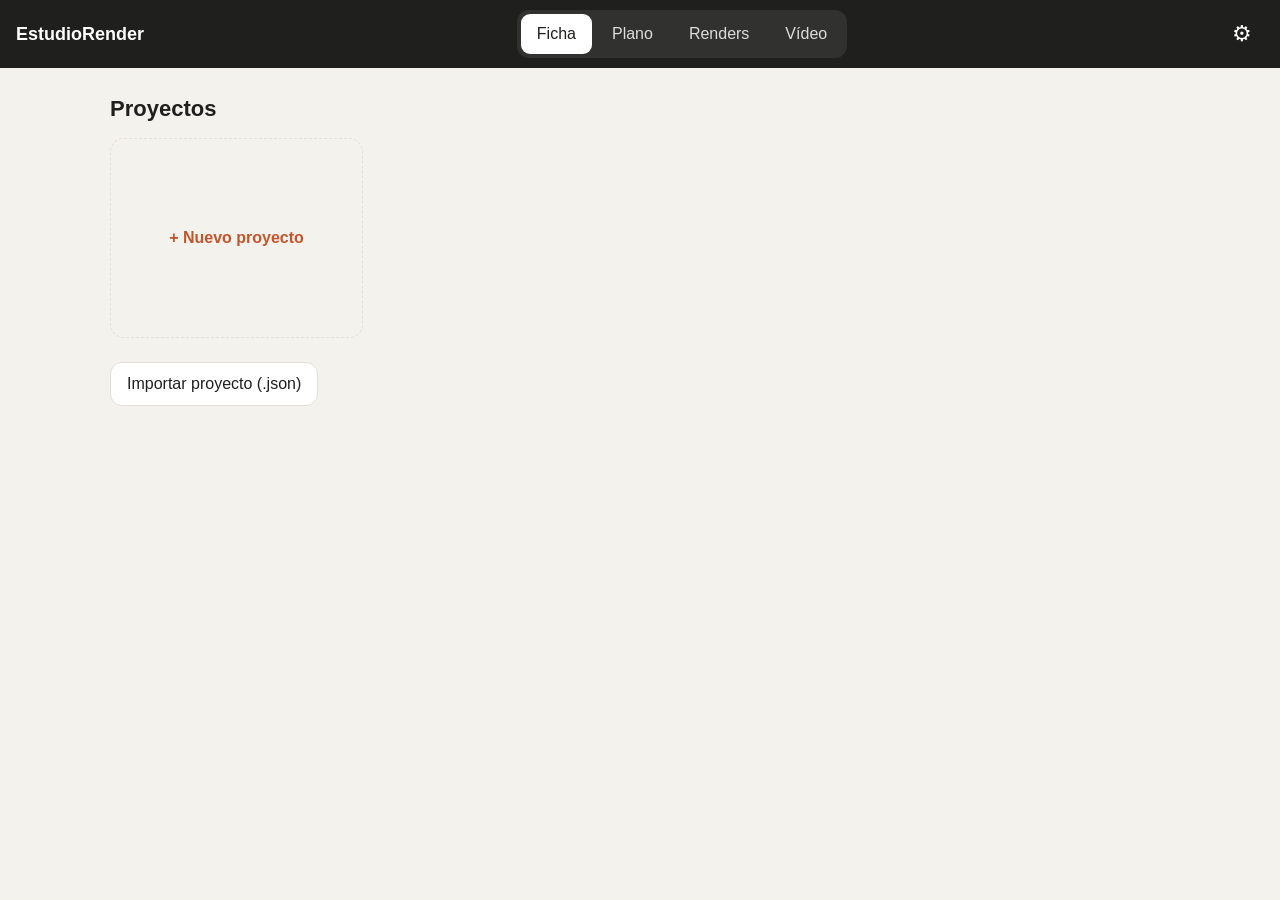
==== index.html @ 393cb503 "EstudioRender v0.1: ficha, plano con lápiz, renders manual/automático y vídeo PWA para iPad: plano a" ====
<!DOCTYPE html>
<html lang="es">
<head>
  <meta charset="utf-8">
  <meta name="viewport" content="width=device-width, initial-scale=1, viewport-fit=cover, user-scalable=no">
  <title>EstudioRender</title>
  <meta name="theme-color" content="#1f1f1d">
  <meta name="apple-mobile-web-app-capable" content="yes">
  <meta name="apple-mobile-web-app-status-bar-style" content="black-translucent">
  <meta name="apple-mobile-web-app-title" content="EstudioRender">
  <link rel="manifest" href="manifest.webmanifest">
  <link rel="icon" href="icons/icon-192.png">
  <link rel="apple-touch-icon" href="icons/icon-192.png">
  <link rel="stylesheet" href="css/app.css">
</head>
<body>
  <header class="topbar">
    <button class="icon-btn" id="btn-back" aria-label="Volver" hidden>&#8592;</button>
    <h1 id="title">EstudioRender</h1>
    <nav class="tabs" id="tabs" hidden>
      <button data-tab="ficha">Ficha</button>
      <button data-tab="plano">Plano</button>
      <button data-tab="render">Renders</button>
      <button data-tab="video">Vídeo</button>
    </nav>
    <button class="icon-btn" id="btn-settings" aria-label="Ajustes">&#9881;</button>
  </header>
  <main id="view"></main>
  <div id="toast" class="toast" hidden></div>
  <dialog id="dialog"></dialog>
  <script type="module" src="js/app.js"></script>
</body>
</html>
---- css/app.css ----
:root {
  --bg: #f4f2ec; --surface: #ffffff; --ink: #1f1f1d; --muted: #6b6a64; --line: #e2dfd6;
  --accent: #c2552d; --accent-soft: #f6e3da; --ok: #0f6e56; --radius: 14px;
  --safe-top: env(safe-area-inset-top, 0px); --safe-bottom: env(safe-area-inset-bottom, 0px);
  font-family: -apple-system, "SF Pro Text", "Segoe UI", Roboto, sans-serif;
}
* { box-sizing: border-box; -webkit-tap-highlight-color: transparent; }
html, body { margin: 0; height: 100%; background: var(--bg); color: var(--ink); }
body { display: flex; flex-direction: column; overscroll-behavior: none; }
button, input, select, textarea { font: inherit; color: inherit; }
button { cursor: pointer; }

.topbar { display: flex; align-items: center; gap: 12px; padding: calc(10px + var(--safe-top)) 16px 10px; background: var(--ink); color: #fff; }
.topbar h1 { font-size: 18px; font-weight: 600; margin: 0; white-space: nowrap; overflow: hidden; text-overflow: ellipsis; flex: 0 1 auto; min-width: 0; }
.icon-btn { background: none; border: 0; color: inherit; font-size: 22px; width: 44px; height: 44px; border-radius: 10px; }
.icon-btn:hover { background: rgba(255,255,255,.08); }
.tabs { display: flex; gap: 4px; margin-left: auto; background: rgba(255,255,255,.08); padding: 4px; border-radius: 12px; }
.tabs button { border: 0; background: none; color: #ddd; padding: 8px 16px; border-radius: 9px; font-weight: 500; min-height: 40px; }
.tabs button.active { background: #fff; color: var(--ink); }
#btn-settings { margin-left: auto; }
.tabs:not([hidden]) + #btn-settings { margin-left: 0; }

main { flex: 1; min-height: 0; overflow: auto; }
.page { max-width: 1100px; margin: 0 auto; padding: 20px 20px calc(40px + var(--safe-bottom)); }
h2 { font-size: 22px; font-weight: 600; margin: 8px 0 16px; }
h3 { font-size: 16px; font-weight: 600; margin: 20px 0 10px; }
.muted { color: var(--muted); }
.small { font-size: 13px; }

.btn { display: inline-flex; align-items: center; justify-content: center; gap: 8px; border: 1px solid var(--line); background: var(--surface); padding: 10px 16px; border-radius: 12px; min-height: 44px; font-weight: 500; }
.btn:hover { border-color: #c9c5b9; }
.btn.primary { background: var(--accent); border-color: var(--accent); color: #fff; }
.btn.dark { background: var(--ink); border-color: var(--ink); color: #fff; }
.btn.danger { color: #a32d2d; }
.btn:disabled { opacity: .5; cursor: default; }
.row { display: flex; gap: 10px; flex-wrap: wrap; align-items: center; }

.cards { display: grid; grid-template-columns: repeat(auto-fill, minmax(240px, 1fr)); gap: 16px; }
.card { background: var(--surface); border: 1px solid var(--line); border-radius: var(--radius); overflow: hidden; display: flex; flex-direction: column; }
.card .thumb { aspect-ratio: 16/10; background: #e9e6dd center/cover no-repeat; display: flex; align-items: center; justify-content: center; color: var(--muted); font-size: 13px; }
.card .body { padding: 12px 14px; }
.card .body b { display: block; font-size: 16px; }
.card.new { align-items: center; justify-content: center; min-height: 200px; border-style: dashed; color: var(--accent); font-weight: 600; background: transparent; }

.form { display: grid; grid-template-columns: repeat(auto-fit, minmax(220px, 1fr)); gap: 14px 18px; }
.field { display: flex; flex-direction: column; gap: 6px; }
.field.full { grid-column: 1 / -1; }
.field label { font-size: 13px; color: var(--muted); font-weight: 500; }
.field input, .field select, .field textarea { border: 1px solid var(--line); background: var(--surface); border-radius: 10px; padding: 11px 12px; min-height: 44px; }
.field textarea { min-height: 96px; resize: vertical; }
.chips { display: flex; flex-wrap: wrap; gap: 8px; }
.chip { border: 1px solid var(--line); background: var(--surface); border-radius: 999px; padding: 8px 14px; min-height: 40px; }
.chip.on { background: var(--ink); color: #fff; border-color: var(--ink); }

.photos { display: grid; grid-template-columns: repeat(auto-fill, minmax(150px, 1fr)); gap: 10px; }
.photo { position: relative; aspect-ratio: 4/3; border-radius: 12px; background: #ddd center/cover; overflow: hidden; border: 2px solid transparent; }
.photo.main { border-color: var(--accent); }
.photo .tag { position: absolute; left: 6px; top: 6px; background: var(--accent); color: #fff; font-size: 11px; padding: 3px 7px; border-radius: 6px; }
.photo .x { position: absolute; right: 6px; top: 6px; width: 32px; height: 32px; border-radius: 50%; border: 0; background: rgba(0,0,0,.55); color: #fff; }
.addphoto { aspect-ratio: 4/3; border: 2px dashed #c9c5b9; border-radius: 12px; display: flex; align-items: center; justify-content: center; color: var(--muted); background: transparent; }

/* Editor de plano */
.editor { display: grid; grid-template-columns: 76px 1fr 280px; height: 100%; }
.toolbar { background: var(--surface); border-right: 1px solid var(--line); display: flex; flex-direction: column; gap: 4px; padding: 8px 6px; overflow-y: auto; }
.tool { border: 0; background: none; border-radius: 12px; padding: 8px 4px; display: flex; flex-direction: column; align-items: center; gap: 2px; font-size: 11px; color: var(--muted); min-height: 56px; }
.tool .ic { font-size: 22px; line-height: 1; color: var(--ink); }
.tool.active { background: var(--accent-soft); color: var(--accent); }
.tool.active .ic { color: var(--accent); }
.toolbar hr { border: 0; border-top: 1px solid var(--line); width: 100%; margin: 4px 0; }
.canvas-wrap { position: relative; min-width: 0; min-height: 0; }
.plan-svg { width: 100%; height: 100%; display: block; touch-action: none; background: #fbfaf7; user-select: none; -webkit-user-select: none; }
.plan-svg[data-tool="ink"] { cursor: crosshair; }
.plan-svg[data-tool="wall"] { cursor: crosshair; }
.canvas-hint { position: absolute; left: 12px; bottom: 12px; background: rgba(31,31,29,.82); color: #fff; padding: 8px 12px; border-radius: 10px; font-size: 13px; pointer-events: none; max-width: calc(100% - 24px); }
.canvas-actions { position: absolute; right: 12px; top: 12px; display: flex; gap: 6px; }
.canvas-actions .btn { min-height: 40px; padding: 6px 12px; }
.side { background: var(--surface); border-left: 1px solid var(--line); overflow-y: auto; padding: 14px; }
.side h3 { margin-top: 4px; }
.catalog { display: grid; grid-template-columns: 1fr 1fr; gap: 6px; }
.catalog button { border: 1px solid var(--line); background: #fbfaf7; border-radius: 10px; padding: 8px 6px; font-size: 12.5px; min-height: 40px; text-align: left; }
.catalog button.on { border-color: var(--accent); background: var(--accent-soft); }
.catalog .cat { grid-column: 1 / -1; font-size: 11px; text-transform: uppercase; letter-spacing: .06em; color: var(--muted); margin-top: 8px; }
.inspector .field { margin-bottom: 10px; }
.swatches { display: flex; gap: 8px; }
.swatch { width: 32px; height: 32px; border-radius: 50%; border: 3px solid #fff; box-shadow: 0 0 0 1px var(--line); }
.swatch.on { box-shadow: 0 0 0 2px var(--ink); }

/* Renders */
.split { display: grid; grid-template-columns: minmax(0, 1fr) minmax(0, 1fr); gap: 20px; }
.panel { background: var(--surface); border: 1px solid var(--line); border-radius: var(--radius); padding: 16px; }
.prompt-box { width: 100%; min-height: 260px; border: 1px solid var(--line); border-radius: 10px; padding: 12px; font-size: 13.5px; line-height: 1.5; background: #fbfaf7; resize: vertical; }
.gallery { display: grid; grid-template-columns: repeat(auto-fill, minmax(220px, 1fr)); gap: 12px; }
.render-card { background: var(--surface); border: 1px solid var(--line); border-radius: 12px; overflow: hidden; }
.render-card img { width: 100%; display: block; aspect-ratio: 16/10; object-fit: cover; cursor: zoom-in; background: #eee; }
.render-card .meta { padding: 8px 10px; display: flex; gap: 6px; align-items: center; flex-wrap: wrap; }
.render-card .meta input { flex: 1; min-width: 0; border: 1px solid transparent; border-radius: 8px; padding: 6px; background: none; font-size: 13px; }
.render-card .meta input:focus { border-color: var(--line); background: #fbfaf7; }
.render-card.sel { outline: 3px solid var(--accent); }
.badge { font-size: 11px; padding: 3px 8px; border-radius: 6px; background: #eef4ef; color: var(--ok); }
.badge.manual { background: #f1efe8; color: #5f5e5a; }
.mode-banner { padding: 12px 14px; border-radius: 12px; background: #f1efe8; margin-bottom: 16px; display: flex; gap: 12px; align-items: center; flex-wrap: wrap; }
.mode-banner.auto { background: #e7f3ee; }
.spinner { width: 18px; height: 18px; border: 3px solid rgba(255,255,255,.4); border-top-color: #fff; border-radius: 50%; animation: spin .8s linear infinite; }
.btn:not(.primary):not(.dark) .spinner { border-color: #ddd; border-top-color: var(--accent); }
@keyframes spin { to { transform: rotate(360deg); } }

/* Vídeo */
.video-stage { width: 100%; background: #000; border-radius: 12px; display: block; }
.video-stage.vertical { max-width: 360px; margin: 0 auto; }
.progress { height: 8px; background: var(--line); border-radius: 4px; overflow: hidden; }
.progress > div { height: 100%; background: var(--accent); width: 0; transition: width .2s; }
.checklist { display: grid; grid-template-columns: repeat(auto-fill, minmax(160px, 1fr)); gap: 10px; }
.checklist label { position: relative; display: block; border-radius: 10px; overflow: hidden; border: 2px solid transparent; }
.checklist label.on { border-color: var(--accent); }
.checklist img { width: 100%; aspect-ratio: 16/10; object-fit: cover; display: block; }
.checklist input { position: absolute; left: 8px; top: 8px; width: 22px; height: 22px; }

.toast { position: fixed; left: 50%; bottom: calc(24px + var(--safe-bottom)); transform: translateX(-50%); background: var(--ink); color: #fff; padding: 12px 18px; border-radius: 12px; z-index: 50; max-width: 90vw; box-shadow: 0 6px 24px rgba(0,0,0,.2); }
dialog { border: 0; border-radius: 16px; padding: 0; max-width: min(640px, 94vw); width: 100%; box-shadow: 0 20px 60px rgba(0,0,0,.3); }
dialog::backdrop { background: rgba(0,0,0,.45); }
dialog .dlg { padding: 20px; }
dialog .dlg h3 { margin-top: 0; }
dialog.viewer { max-width: 96vw; background: #000; }
dialog.viewer img { max-width: 96vw; max-height: 86vh; display: block; }

@media (max-width: 980px) {
  .editor { grid-template-columns: 64px 1fr; grid-template-rows: 1fr auto; }
  .side { grid-column: 1 / -1; border-left: 0; border-top: 1px solid var(--line); max-height: 38vh; }
  .split { grid-template-columns: 1fr; }
  .tabs button { padding: 8px 10px; }
}
@media (max-width: 600px) {
  .topbar h1 { display: none; }
  .tabs { margin-left: 0; }
}
a.btn { text-decoration: none; color: inherit; }
a.btn.dark, a.btn.primary { color: #fff; }
.field label:has(input[type=checkbox]) { display: flex; align-items: center; gap: 8px; font-size: 14px; color: var(--ink); min-height: 36px; }
.field label input[type=checkbox] { width: 20px; height: 20px; }
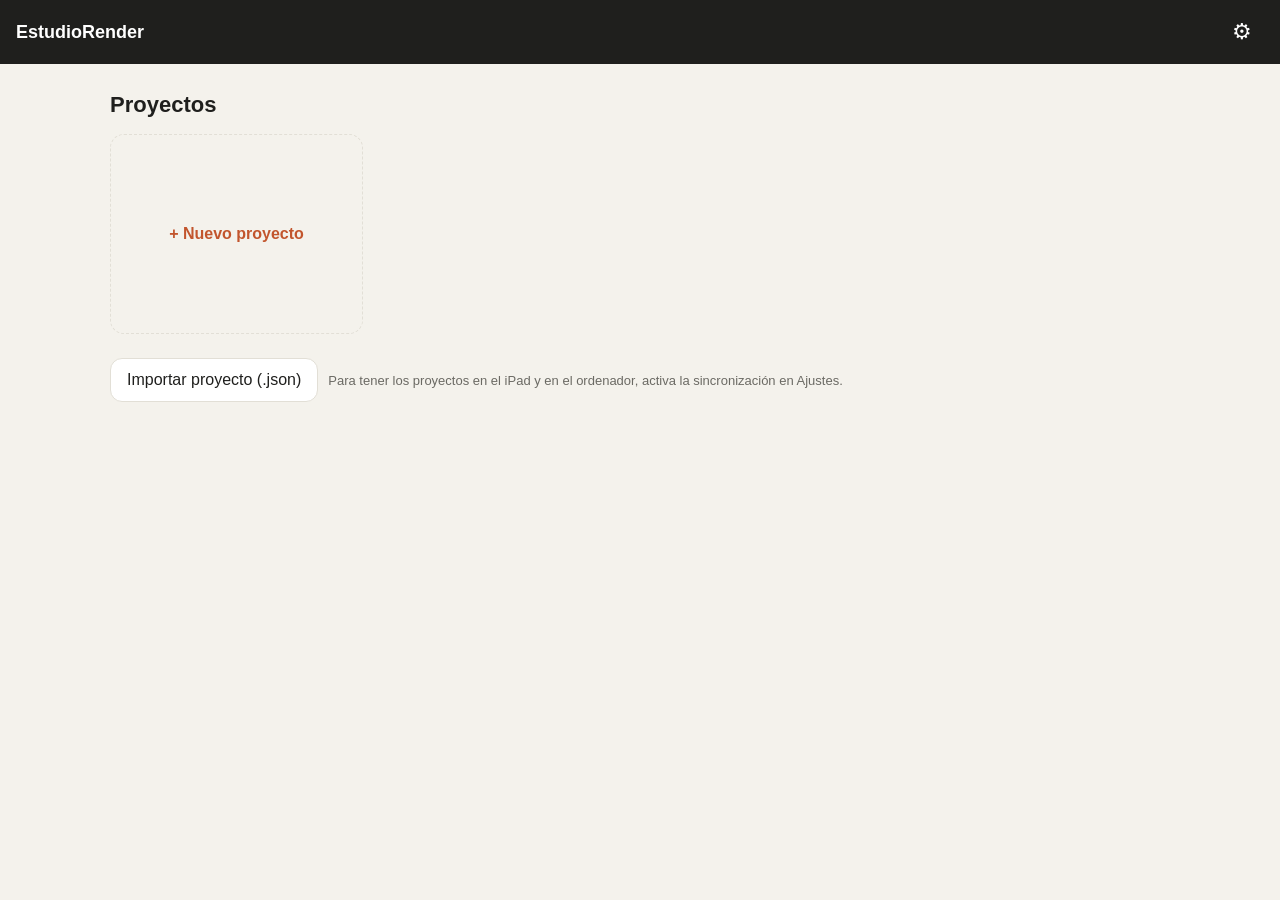
==== commit fc7fe90d: "v0.2: presentación para el cliente y sincronización con Supabase - Pestaña Cliente: presentación HTM" ====
--- a/index.html
+++ b/index.html
@@ -21,7 +21,7 @@
       <button data-tab="ficha">Ficha</button>
       <button data-tab="plano">Plano</button>
       <button data-tab="render">Renders</button>
-      <button data-tab="video">Vídeo</button>
+      <button data-tab="video">Cliente</button>
     </nav>
     <button class="icon-btn" id="btn-settings" aria-label="Ajustes">&#9881;</button>
   </header>
--- a/css/app.css
+++ b/css/app.css
@@ -1,3 +1,4 @@
+[hidden] { display: none !important; }
 :root {
   --bg: #f4f2ec; --surface: #ffffff; --ink: #1f1f1d; --muted: #6b6a64; --line: #e2dfd6;
   --accent: #c2552d; --accent-soft: #f6e3da; --ok: #0f6e56; --radius: 14px;
